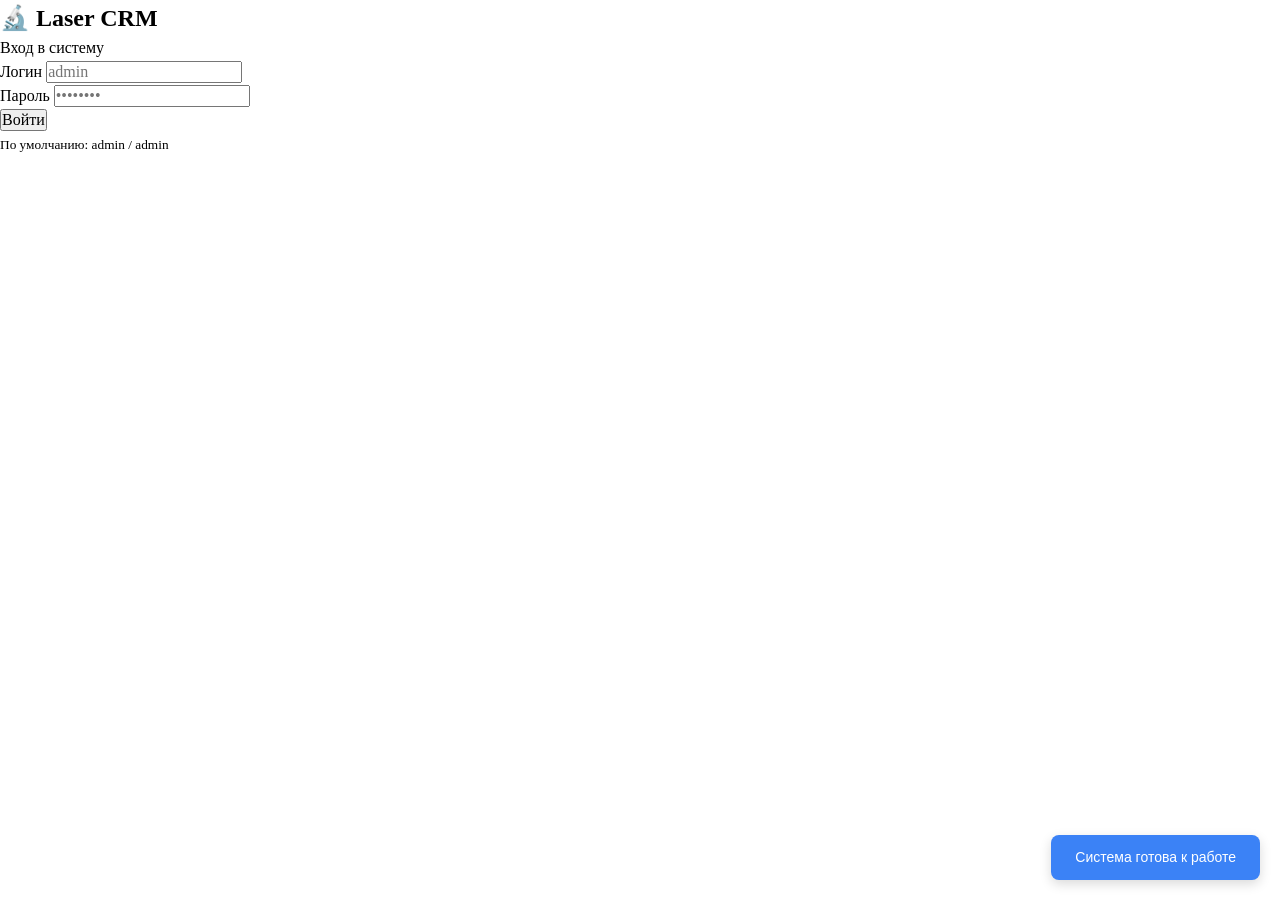
==== frontend/index.html @ 4c5d15ad "Update index.html" ====
<!DOCTYPE html>
<html lang="ru">
<head>
    <meta charset="UTF-8">
    <meta name="viewport" content="width=device-width, initial-scale=1.0">
    <title>Лазерная Мастерская CRM</title>
    
    <!-- Шрифты -->
    <link rel="preconnect" href="https://fonts.googleapis.com">
    <link rel="preconnect" href="https://fonts.gstatic.com" crossorigin>
    <link href="https://fonts.googleapis.com/css2?family=Inter:wght@300;400;500;600;700&display=swap" rel="stylesheet">
    
    <!-- Стили (модульная структура) -->
    <link rel="stylesheet" href="styles/variables.css">
    <link rel="stylesheet" href="styles/base.css">
    <link rel="stylesheet" href="styles/layout.css">
    <link rel="stylesheet" href="styles/components.css">
    <link rel="stylesheet" href="styles/auth.css">
</head>
<body>

    <!-- Экран авторизации (Overlay) -->
    <div id="login-overlay" class="login-overlay">
        <div class="login-card">
            <div class="login-header">
                <h2>🔬 Laser CRM</h2>
                <p>Вход в систему</p>
            </div>
            <form id="login-form" class="login-form">
                <div class="form-group">
                    <label for="username">Логин</label>
                    <input type="text" id="username" name="username" required placeholder="admin">
                </div>
                <div class="form-group">
                    <label for="password">Пароль</label>
                    <input type="password" id="password" name="password" required placeholder="••••••••">
                </div>
                <div id="login-error" class="error-message" style="display: none;"></div>
                <button type="submit" class="btn btn-primary btn-block">Войти</button>
            </form>
            <div class="login-footer">
                <small>По умолчанию: admin / admin</small>
            </div>
        </div>
    </div>

    <!-- Основное приложение CRM (скрыто по умолчанию) -->
    <div id="crm-app" style="display: none;">
        
        <!-- Сайдбар -->
        <aside class="sidebar">
            <div class="sidebar-header">
                <h2>🔬 Laser CRM</h2>
            </div>
            <nav class="nav-menu">
                <a href="#" class="nav-item tab active" data-tab="dashboard-section">
                    <span class="icon">📊</span> Дашборд
                </a>
                <a href="#" class="nav-item tab" data-tab="orders-section">
                    <span class="icon">📦</span> Заказы
                </a>
                <a href="#" class="nav-item tab" data-tab="clients-section">
                    <span class="icon">👥</span> Клиенты
                </a>
                <a href="#" class="nav-item tab" data-tab="inventory-section">
                    <span class="icon">🏭</span> Склад
                </a>
                <a href="#" class="nav-item tab" data-tab="chat-section">
                    <span class="icon">💬</span> Чат (VK)
                </a>
                <a href="#" class="nav-item tab" data-tab="settings-section">
                    <span class="icon">⚙️</span> Настройки
                </a>
            </nav>
            <div class="sidebar-footer">
                <button id="logout-btn" class="btn btn-danger btn-sm">Выйти</button>
            </div>
        </aside>

        <!-- Основной контент -->
        <main class="main-content">
            <!-- Шапка -->
            <header class="header">
                <button class="mobile-menu-btn" id="mobile-menu-toggle">☰</button>
                <h1 id="page-title">Дашборд</h1>
                <div class="user-info">
                    <span id="current-user">Admin</span>
                </div>
            </header>

            <!-- Секции контента -->
            <div class="content-wrapper">
                
                <!-- Дашборд -->
                <section id="dashboard-section" class="content-section active">
                    <div class="dashboard-grid">
                        <div class="card stat-card">
                            <h3>Выручка</h3>
                            <p class="stat-value" id="dash-revenue">0 ₽</p>
                        </div>
                        <div class="card stat-card">
                            <h3>Заказы</h3>
                            <p class="stat-value" id="dash-orders">0</p>
                        </div>
                        <div class="card stat-card">
                            <h3>Средний чек</h3>
                            <p class="stat-value" id="dash-avg">0 ₽</p>
                        </div>
                        <div class="card stat-card">
                            <h3>AI Прогноз</h3>
                            <p class="stat-value" id="dash-predict">--</p>
                        </div>
                    </div>
                    <div class="charts-grid">
                        <div class="card chart-card">
                            <h3>Выручка по услугам</h3>
                            <canvas id="services-chart"></canvas>
                        </div>
                        <div class="card chart-card">
                            <h3>Клиенты по сегментам</h3>
                            <canvas id="segments-chart"></canvas>
                        </div>
                    </div>
                </section>

                <!-- Заказы -->
                <section id="orders-section" class="content-section">
                    <div class="card">
                        <div class="card-header">
                            <h3>Все заказы</h3>
                            <button class="btn btn-primary" onclick="alert('Форма создания заказа (в разработке)')">+ Новый заказ</button>
                        </div>
                        <div class="table-container">
                            <table class="data-table">
                                <thead>
                                    <tr>
                                        <th>ID</th>
                                        <th>Клиент</th>
                                        <th>Услуга</th>
                                        <th>Сумма</th>
                                        <th>Статус</th>
                                        <th>Дата</th>
                                        <th>Действия</th>
                                    </tr>
                                </thead>
                                <tbody id="orders-body">
                                    <!-- Загрузка через JS -->
                                </tbody>
                            </table>
                        </div>
                    </div>
                </section>

                <!-- Клиенты -->
                <section id="clients-section" class="content-section">
                    <div class="card">
                        <h3>База клиентов</h3>
                        <div class="table-container">
                            <table class="data-table">
                                <thead>
                                    <tr>
                                        <th>ID</th>
                                        <th>Имя</th>
                                        <th>Сегмент</th>
                                        <th>LTV</th>
                                        <th>Кэшбэк</th>
                                    </tr>
                                </thead>
                                <tbody id="clients-body">
                                    <!-- Загрузка через JS -->
                                </tbody>
                            </table>
                        </div>
                    </div>
                </section>

                <!-- Склад -->
                <section id="inventory-section" class="content-section">
                    <div class="card">
                        <h3>Складские остатки</h3>
                        <div id="low-stock-alert" class="alert alert-warning" style="display:none;">
                            ⚠️ Внимание! Есть товары с низким остатком.
                        </div>
                        <div class="table-container">
                            <table class="data-table">
                                <thead>
                                    <tr>
                                        <th>Название</th>
                                        <th>Тип</th>
                                        <th>Остаток</th>
                                        <th>Минимум</th>
                                        <th>Цена</th>
                                    </tr>
                                </thead>
                                <tbody id="inventory-body">
                                    <!-- Загрузка через JS -->
                                </tbody>
                            </table>
                        </div>
                    </div>
                </section>

                <!-- Чат -->
                <section id="chat-section" class="content-section">
                    <div class="card chat-container">
                        <h3>Чат с клиентами (VK)</h3>
                        <div class="chat-messages" id="chat-messages">
                            <p class="text-muted">Выберите клиента для просмотра переписки</p>
                        </div>
                        <div class="chat-input-area">
                            <input type="text" id="chat-input" placeholder="Введите сообщение...">
                            <button class="btn btn-primary" id="chat-send-btn">Отправить</button>
                        </div>
                    </div>
                </section>

                <!-- Настройки -->
                <section id="settings-section" class="content-section">
                    <div class="card">
                        <h3>Системные настройки</h3>
                        <button class="btn btn-success" onclick="window.open('/api/system/backup/download', '_blank')">
                            📥 Скачать бэкап БД
                        </button>
                        <br><br>
                        <button class="btn btn-primary" onclick="window.open('/api/system/export/orders', '_blank')">
                            📄 Экспорт заказов (CSV)
                        </button>
                        <br><br>
                        <button class="btn btn-primary" onclick="window.open('/api/system/export/clients', '_blank')">
                            📄 Экспорт клиентов (CSV)
                        </button>
                    </div>
                </section>

            </div>
        </main>
    </div>

    <!-- Подключение главного модуля -->
    <script type="module" src="js/app.js"></script>
</body>
</html>
---- frontend/styles/base.css ----
/* Обнуление и базовые настройки */
*, *::before, *::after {
    box-sizing: border-box;
    margin: 0;
    padding: 0;
}

html {
    font-size: var(--font-size-base);
    scroll-behavior: smooth;
}

body {
    font-family: var(--font-family);
    background-color: var(--bg-body);
    color: var(--text-main);
    line-height: 1.5;
    min-height: 100vh;
    overflow-x: hidden;
    transition: background-color var(--transition-normal), color var(--transition-normal);
}

/* Ссылки */
a {
    text-decoration: none;
    color: inherit;
    transition: color var(--transition-fast);
}

a:hover {
    color: var(--color-primary);
}

/* Списки */
ul, ol {
    list-style: none;
}

/* Изображения и медиа */
img, video, svg {
    max-width: 100%;
    height: auto;
    display: block;
}

/* Формы */
input, textarea, select, button {
    font-family: inherit;
    font-size: inherit;
    outline: none;
}

/* Кастомный скроллбар (Webkit) */
::-webkit-scrollbar {
    width: 8px;
    height: 8px;
}

::-webkit-scrollbar-track {
    background: transparent;
}

::-webkit-scrollbar-thumb {
    background-color: var(--text-muted);
    border-radius: 4px;
    opacity: 0.5;
}

::-webkit-scrollbar-thumb:hover {
    background-color: var(--color-primary);
    opacity: 1;
}

/* Утилиты для скрытия элементов */
.hidden {
    display: none !important;
}
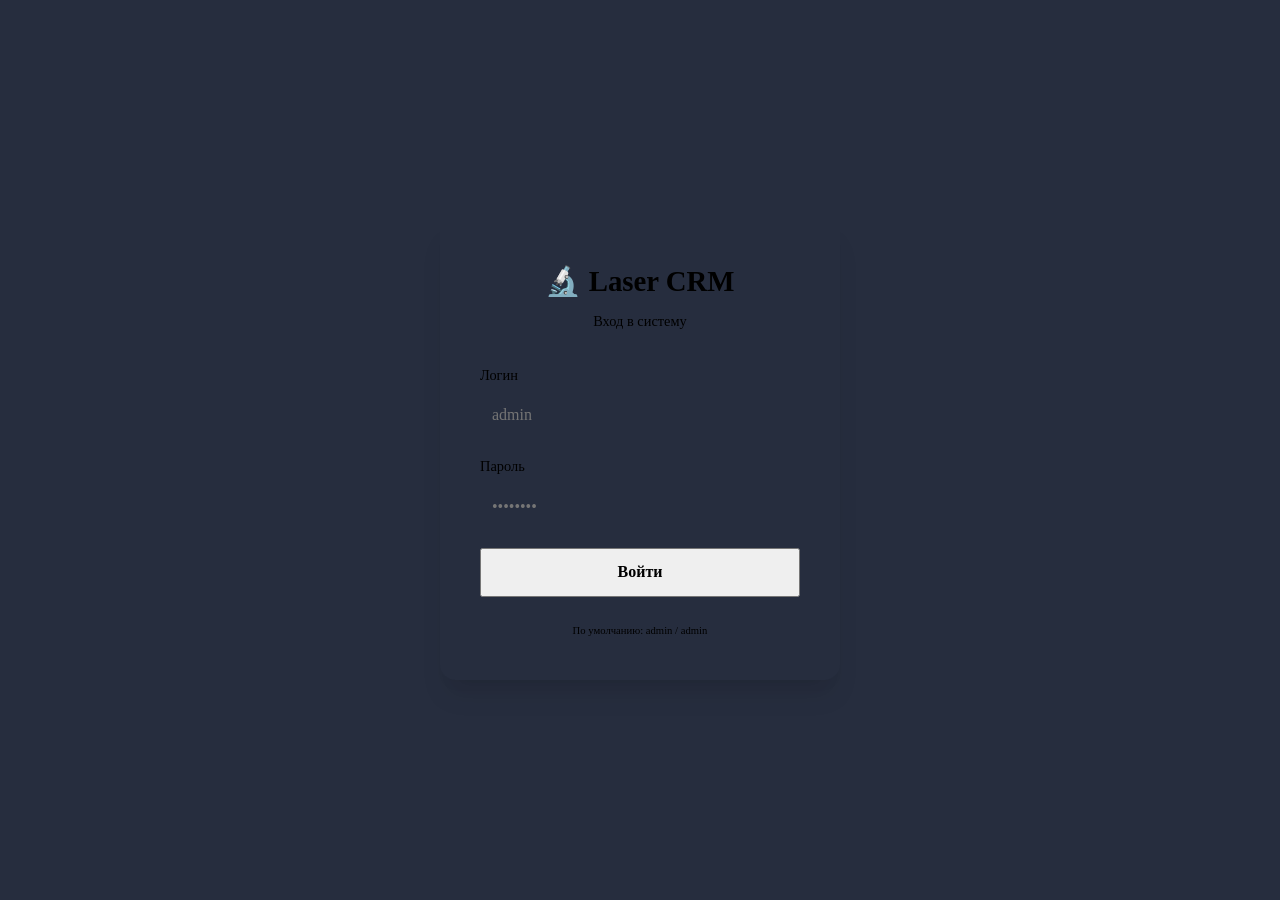
==== commit 0d9ba163: "Update index.html" ====
--- a/frontend/index.html
+++ b/frontend/index.html
@@ -93,6 +93,7 @@
                 
                 <!-- Дашборд -->
                 <section id="dashboard-section" class="content-section active">
+                    <div id="vacation-alert-box" class="alert alert-danger" style="display:none; margin-bottom: 20px;"></div>
                     <div class="dashboard-grid">
                         <div class="card stat-card">
                             <h3>Выручка</h3>
--- a/frontend/styles/auth.css
+++ b/frontend/styles/auth.css
@@ -0,0 +1,101 @@
+/* Стили для экрана авторизации */
+.login-overlay {
+    position: fixed;
+    top: 0;
+    left: 0;
+    width: 100%;
+    height: 100%;
+    background-color: rgba(15, 23, 42, 0.9); /* Темный фон с прозрачностью */
+    backdrop-filter: blur(8px);
+    z-index: 1000;
+    display: flex;
+    align-items: center;
+    justify-content: center;
+}
+
+.login-card {
+    background-color: var(--bg-card);
+    padding: 2.5rem;
+    border-radius: 16px;
+    box-shadow: 0 20px 25px -5px rgba(0, 0, 0, 0.1), 0 10px 10px -5px rgba(0, 0, 0, 0.04);
+    width: 100%;
+    max-width: 400px;
+    border: 1px solid var(--border-color);
+    animation: slideUp 0.4s ease-out;
+}
+
+@keyframes slideUp {
+    from { opacity: 0; transform: translateY(20px); }
+    to { opacity: 1; transform: translateY(0); }
+}
+
+.login-header {
+    text-align: center;
+    margin-bottom: 2rem;
+}
+
+.login-header h2 {
+    font-size: 1.8rem;
+    color: var(--text-primary);
+    margin-bottom: 0.5rem;
+}
+
+.login-header p {
+    color: var(--text-secondary);
+    font-size: 0.9rem;
+}
+
+.login-form .form-group {
+    margin-bottom: 1.25rem;
+}
+
+.login-form label {
+    display: block;
+    margin-bottom: 0.5rem;
+    color: var(--text-secondary);
+    font-size: 0.9rem;
+    font-weight: 500;
+}
+
+.login-form input {
+    width: 100%;
+    padding: 0.75rem;
+    border: 1px solid var(--border-color);
+    border-radius: 8px;
+    background-color: var(--bg-input);
+    color: var(--text-primary);
+    font-size: 1rem;
+    transition: border-color 0.2s;
+    box-sizing: border-box; /* Важно для input внутри form-group */
+}
+
+.login-form input:focus {
+    outline: none;
+    border-color: var(--primary-color);
+    box-shadow: 0 0 0 3px rgba(59, 130, 246, 0.1);
+}
+
+.error-message {
+    background-color: rgba(239, 68, 68, 0.1);
+    color: #ef4444;
+    padding: 0.75rem;
+    border-radius: 8px;
+    margin-bottom: 1rem;
+    font-size: 0.9rem;
+    text-align: center;
+    border: 1px solid rgba(239, 68, 68, 0.2);
+}
+
+.btn-block {
+    width: 100%;
+    padding: 0.85rem;
+    font-size: 1rem;
+    font-weight: 600;
+}
+
+.login-footer {
+    margin-top: 1.5rem;
+    text-align: center;
+    color: var(--text-secondary);
+    font-size: 0.8rem;
+}
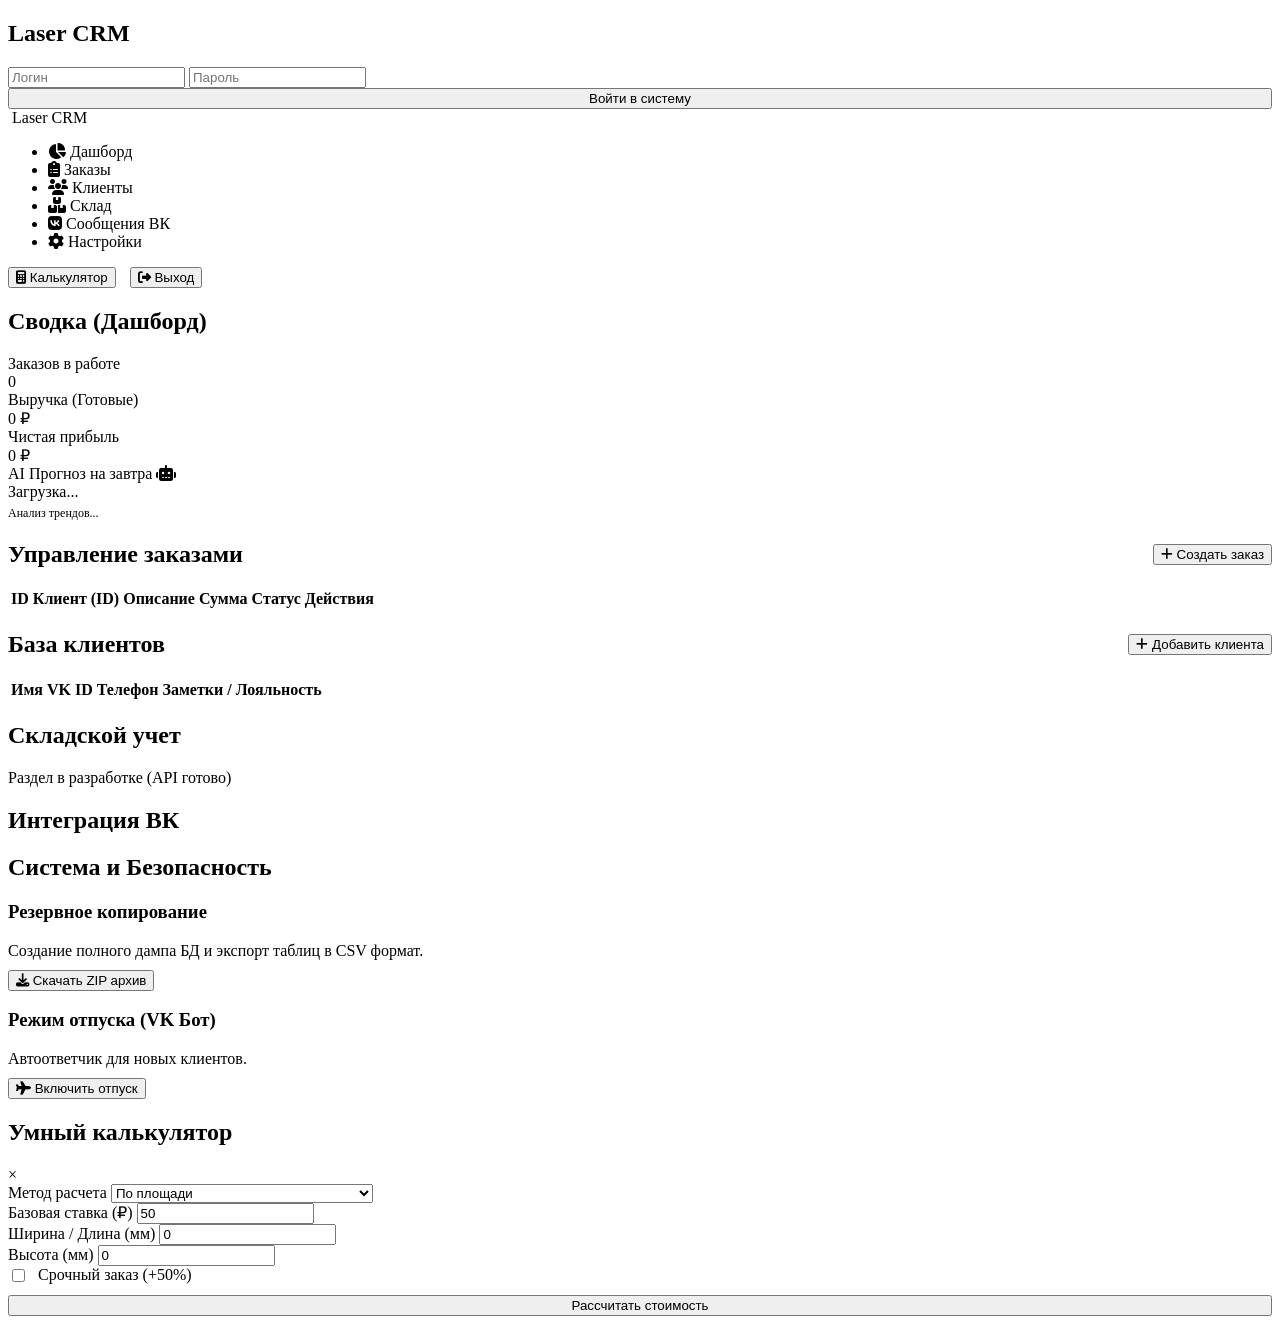
==== commit 9e66333c: "Update index.html" ====
--- a/frontend/index.html
+++ b/frontend/index.html
@@ -3,233 +3,169 @@
 <head>
     <meta charset="UTF-8">
     <meta name="viewport" content="width=device-width, initial-scale=1.0">
-    <title>Лазерная Мастерская CRM</title>
-    
-    <!-- Шрифты -->
-    <link rel="preconnect" href="https://fonts.googleapis.com">
-    <link rel="preconnect" href="https://fonts.gstatic.com" crossorigin>
-    <link href="https://fonts.googleapis.com/css2?family=Inter:wght@300;400;500;600;700&display=swap" rel="stylesheet">
-    
-    <!-- Стили (модульная структура) -->
-    <link rel="stylesheet" href="styles/variables.css">
-    <link rel="stylesheet" href="styles/base.css">
-    <link rel="stylesheet" href="styles/layout.css">
-    <link rel="stylesheet" href="styles/components.css">
-    <link rel="stylesheet" href="styles/auth.css">
+    <title>Laser CRM | Enterprise</title>
+    <link rel="stylesheet" href="styles/style.css">
+    <!-- Иконки -->
+    <link rel="stylesheet" href="https://cdnjs.cloudflare.com/ajax/libs/font-awesome/6.4.0/css/all.min.css">
 </head>
 <body>
 
-    <!-- Экран авторизации (Overlay) -->
-    <div id="login-overlay" class="login-overlay">
+    <!-- Экран авторизации -->
+    <div id="login-view">
         <div class="login-card">
-            <div class="login-header">
-                <h2>🔬 Laser CRM</h2>
-                <p>Вход в систему</p>
-            </div>
-            <form id="login-form" class="login-form">
-                <div class="form-group">
-                    <label for="username">Логин</label>
-                    <input type="text" id="username" name="username" required placeholder="admin">
-                </div>
-                <div class="form-group">
-                    <label for="password">Пароль</label>
-                    <input type="password" id="password" name="password" required placeholder="••••••••">
-                </div>
-                <div id="login-error" class="error-message" style="display: none;"></div>
-                <button type="submit" class="btn btn-primary btn-block">Войти</button>
+            <h2>Laser CRM</h2>
+            <form id="login-form">
+                <input type="text" id="login-username" placeholder="Логин" required autocomplete="username">
+                <input type="password" id="login-password" placeholder="Пароль" required autocomplete="current-password">
+                <button type="submit" class="btn btn-primary" style="width: 100%;">Войти в систему</button>
             </form>
-            <div class="login-footer">
-                <small>По умолчанию: admin / admin</small>
-            </div>
+            <p id="login-error" style="color: red; margin-top: 15px; display: none;">Неверный логин или пароль</p>
         </div>
     </div>
 
-    <!-- Основное приложение CRM (скрыто по умолчанию) -->
-    <div id="crm-app" style="display: none;">
-        
-        <!-- Сайдбар -->
-        <aside class="sidebar">
-            <div class="sidebar-header">
-                <h2>🔬 Laser CRM</h2>
-            </div>
-            <nav class="nav-menu">
-                <a href="#" class="nav-item tab active" data-tab="dashboard-section">
-                    <span class="icon">📊</span> Дашборд
-                </a>
-                <a href="#" class="nav-item tab" data-tab="orders-section">
-                    <span class="icon">📦</span> Заказы
-                </a>
-                <a href="#" class="nav-item tab" data-tab="clients-section">
-                    <span class="icon">👥</span> Клиенты
-                </a>
-                <a href="#" class="nav-item tab" data-tab="inventory-section">
-                    <span class="icon">🏭</span> Склад
-                </a>
-                <a href="#" class="nav-item tab" data-tab="chat-section">
-                    <span class="icon">💬</span> Чат (VK)
-                </a>
-                <a href="#" class="nav-item tab" data-tab="settings-section">
-                    <span class="icon">⚙️</span> Настройки
-                </a>
-            </nav>
-            <div class="sidebar-footer">
-                <button id="logout-btn" class="btn btn-danger btn-sm">Выйти</button>
-            </div>
-        </aside>
-
-        <!-- Основной контент -->
+    <!-- Основной интерфейс CRM -->
+    <div id="app-view">
+        <!-- Боковое меню -->
+        <nav class="sidebar">
+            <div class="sidebar-brand">
+                <i class="fa-solid fa-laser"></i> Laser CRM
+            </div>
+            <ul class="nav-menu">
+                <li class="nav-item active" data-target="dashboard"><i class="fa-solid fa-chart-pie"></i> Дашборд</li>
+                <li class="nav-item" data-target="orders"><i class="fa-solid fa-clipboard-list"></i> Заказы</li>
+                <li class="nav-item" data-target="clients"><i class="fa-solid fa-users"></i> Клиенты</li>
+                <li class="nav-item" data-target="inventory"><i class="fa-solid fa-boxes-stacked"></i> Склад</li>
+                <li class="nav-item" data-target="chat"><i class="fa-brands fa-vk"></i> Сообщения ВК</li>
+                <li class="nav-item" data-target="settings"><i class="fa-solid fa-gear"></i> Настройки</li>
+            </ul>
+        </nav>
+
+        <!-- Главная область -->
         <main class="main-content">
-            <!-- Шапка -->
-            <header class="header">
-                <button class="mobile-menu-btn" id="mobile-menu-toggle">☰</button>
-                <h1 id="page-title">Дашборд</h1>
-                <div class="user-info">
-                    <span id="current-user">Admin</span>
+            <!-- Верхняя панель -->
+            <header class="topbar">
+                <div id="current-date" style="color: var(--text-muted); font-weight: 500;"></div>
+                <div>
+                    <button id="btn-calc-modal" class="btn btn-primary"><i class="fa-solid fa-calculator"></i> Калькулятор</button>
+                    <button id="btn-logout" class="btn" style="margin-left: 10px;"><i class="fa-solid fa-right-from-bracket"></i> Выход</button>
                 </div>
             </header>
 
-            <!-- Секции контента -->
-            <div class="content-wrapper">
+            <!-- Контент -->
+            <div class="content-area">
                 
                 <!-- Дашборд -->
-                <section id="dashboard-section" class="content-section active">
-                    <div id="vacation-alert-box" class="alert alert-danger" style="display:none; margin-bottom: 20px;"></div>
+                <section id="dashboard" class="view-section active">
+                    <h1 class="page-title">Сводка (Дашборд)</h1>
                     <div class="dashboard-grid">
-                        <div class="card stat-card">
-                            <h3>Выручка</h3>
-                            <p class="stat-value" id="dash-revenue">0 ₽</p>
-                        </div>
-                        <div class="card stat-card">
-                            <h3>Заказы</h3>
-                            <p class="stat-value" id="dash-orders">0</p>
-                        </div>
-                        <div class="card stat-card">
-                            <h3>Средний чек</h3>
-                            <p class="stat-value" id="dash-avg">0 ₽</p>
-                        </div>
-                        <div class="card stat-card">
-                            <h3>AI Прогноз</h3>
-                            <p class="stat-value" id="dash-predict">--</p>
-                        </div>
-                    </div>
-                    <div class="charts-grid">
-                        <div class="card chart-card">
-                            <h3>Выручка по услугам</h3>
-                            <canvas id="services-chart"></canvas>
-                        </div>
-                        <div class="card chart-card">
-                            <h3>Клиенты по сегментам</h3>
-                            <canvas id="segments-chart"></canvas>
+                        <div class="card">
+                            <div class="stat-label">Заказов в работе</div>
+                            <div class="stat-value" id="stat-orders">0</div>
+                        </div>
+                        <div class="card">
+                            <div class="stat-label">Выручка (Готовые)</div>
+                            <div class="stat-value" id="stat-revenue" style="color: var(--success);">0 ₽</div>
+                        </div>
+                        <div class="card">
+                            <div class="stat-label">Чистая прибыль</div>
+                            <div class="stat-value" id="stat-profit">0 ₽</div>
+                        </div>
+                        <div class="card" style="border-left: 4px solid var(--warning);">
+                            <div class="stat-label">AI Прогноз на завтра <i class="fa-solid fa-robot"></i></div>
+                            <div class="stat-value" id="stat-ai-forecast">Загрузка...</div>
+                            <div id="stat-ai-trend" style="font-size: 12px; margin-top: 5px; color: var(--text-muted);">Анализ трендов...</div>
                         </div>
                     </div>
                 </section>
 
                 <!-- Заказы -->
-                <section id="orders-section" class="content-section">
+                <section id="orders" class="view-section">
+                    <div style="display: flex; justify-content: space-between; align-items: center;">
+                        <h1 class="page-title">Управление заказами</h1>
+                        <button id="btn-new-order" class="btn btn-success"><i class="fa-solid fa-plus"></i> Создать заказ</button>
+                    </div>
                     <div class="card">
-                        <div class="card-header">
-                            <h3>Все заказы</h3>
-                            <button class="btn btn-primary" onclick="alert('Форма создания заказа (в разработке)')">+ Новый заказ</button>
-                        </div>
-                        <div class="table-container">
-                            <table class="data-table">
-                                <thead>
-                                    <tr>
-                                        <th>ID</th>
-                                        <th>Клиент</th>
-                                        <th>Услуга</th>
-                                        <th>Сумма</th>
-                                        <th>Статус</th>
-                                        <th>Дата</th>
-                                        <th>Действия</th>
-                                    </tr>
-                                </thead>
-                                <tbody id="orders-body">
-                                    <!-- Загрузка через JS -->
-                                </tbody>
-                            </table>
-                        </div>
+                        <table id="orders-table">
+                            <thead>
+                                <tr>
+                                    <th>ID</th>
+                                    <th>Клиент (ID)</th>
+                                    <th>Описание</th>
+                                    <th>Сумма</th>
+                                    <th>Статус</th>
+                                    <th>Действия</th>
+                                </tr>
+                            </thead>
+                            <tbody><!-- Заполняется JS --></tbody>
+                        </table>
                     </div>
                 </section>
 
                 <!-- Клиенты -->
-                <section id="clients-section" class="content-section">
+                <section id="clients" class="view-section">
+                    <div style="display: flex; justify-content: space-between; align-items: center;">
+                        <h1 class="page-title">База клиентов</h1>
+                        <button id="btn-new-client" class="btn btn-success"><i class="fa-solid fa-plus"></i> Добавить клиента</button>
+                    </div>
                     <div class="card">
-                        <h3>База клиентов</h3>
-                        <div class="table-container">
-                            <table class="data-table">
-                                <thead>
-                                    <tr>
-                                        <th>ID</th>
-                                        <th>Имя</th>
-                                        <th>Сегмент</th>
-                                        <th>LTV</th>
-                                        <th>Кэшбэк</th>
-                                    </tr>
-                                </thead>
-                                <tbody id="clients-body">
-                                    <!-- Загрузка через JS -->
-                                </tbody>
-                            </table>
-                        </div>
+                        <table id="clients-table">
+                            <thead>
+                                <tr>
+                                    <th>Имя</th>
+                                    <th>VK ID</th>
+                                    <th>Телефон</th>
+                                    <th>Заметки / Лояльность</th>
+                                </tr>
+                            </thead>
+                            <tbody><!-- Заполняется JS --></tbody>
+                        </table>
                     </div>
                 </section>
 
                 <!-- Склад -->
-                <section id="inventory-section" class="content-section">
+                <section id="inventory" class="view-section">
+                    <h1 class="page-title">Складской учет</h1>
                     <div class="card">
-                        <h3>Складские остатки</h3>
-                        <div id="low-stock-alert" class="alert alert-warning" style="display:none;">
-                            ⚠️ Внимание! Есть товары с низким остатком.
-                        </div>
-                        <div class="table-container">
-                            <table class="data-table">
-                                <thead>
-                                    <tr>
-                                        <th>Название</th>
-                                        <th>Тип</th>
-                                        <th>Остаток</th>
-                                        <th>Минимум</th>
-                                        <th>Цена</th>
-                                    </tr>
-                                </thead>
-                                <tbody id="inventory-body">
-                                    <!-- Загрузка через JS -->
-                                </tbody>
-                            </table>
-                        </div>
-                    </div>
-                </section>
-
-                <!-- Чат -->
-                <section id="chat-section" class="content-section">
-                    <div class="card chat-container">
-                        <h3>Чат с клиентами (VK)</h3>
-                        <div class="chat-messages" id="chat-messages">
-                            <p class="text-muted">Выберите клиента для просмотра переписки</p>
-                        </div>
-                        <div class="chat-input-area">
-                            <input type="text" id="chat-input" placeholder="Введите сообщение...">
-                            <button class="btn btn-primary" id="chat-send-btn">Отправить</button>
+                        <p style="color: var(--text-muted);">Раздел в разработке (API готово)</p>
+                    </div>
+                </section>
+
+                <!-- Чат ВК -->
+                <section id="chat" class="view-section">
+                    <h1 class="page-title">Интеграция ВК</h1>
+                    <div class="chat-container">
+                        <div class="chat-sidebar" id="chat-client-list">
+                            <!-- Список клиентов с ВК ID заполняется JS -->
+                        </div>
+                        <div class="chat-main" id="chat-window" style="display: none;">
+                            <div style="padding: 15px; border-bottom: 1px solid var(--border); font-weight: bold; background: var(--surface);" id="chat-current-client">
+                                Выберите диалог
+                            </div>
+                            <div class="chat-messages" id="chat-messages-container" style="display: flex; flex-direction: column;">
+                                <!-- Сообщения -->
+                            </div>
+                            <div class="chat-input-area">
+                                <input type="text" id="chat-input" placeholder="Написать сообщение клиенту в ВК...">
+                                <button id="btn-send-msg" class="btn btn-primary"><i class="fa-solid fa-paper-plane"></i></button>
+                            </div>
                         </div>
                     </div>
                 </section>
 
                 <!-- Настройки -->
-                <section id="settings-section" class="content-section">
-                    <div class="card">
-                        <h3>Системные настройки</h3>
-                        <button class="btn btn-success" onclick="window.open('/api/system/backup/download', '_blank')">
-                            📥 Скачать бэкап БД
-                        </button>
-                        <br><br>
-                        <button class="btn btn-primary" onclick="window.open('/api/system/export/orders', '_blank')">
-                            📄 Экспорт заказов (CSV)
-                        </button>
-                        <br><br>
-                        <button class="btn btn-primary" onclick="window.open('/api/system/export/clients', '_blank')">
-                            📄 Экспорт клиентов (CSV)
-                        </button>
+                <section id="settings" class="view-section">
+                    <h1 class="page-title">Система и Безопасность</h1>
+                    <div class="dashboard-grid">
+                        <div class="card">
+                            <h3>Резервное копирование</h3>
+                            <p style="color: var(--text-muted); margin: 10px 0;">Создание полного дампа БД и экспорт таблиц в CSV формат.</p>
+                            <button id="btn-backup" class="btn btn-primary"><i class="fa-solid fa-download"></i> Скачать ZIP архив</button>
+                        </div>
+                        <div class="card">
+                            <h3>Режим отпуска (VK Бот)</h3>
+                            <p style="color: var(--text-muted); margin: 10px 0;">Автоответчик для новых клиентов.</p>
+                            <button class="btn btn-warning" onclick="alert('Функция настраивается в system_settings')"><i class="fa-solid fa-plane"></i> Включить отпуск</button>
+                        </div>
                     </div>
                 </section>
 
@@ -237,7 +173,45 @@
         </main>
     </div>
 
-    <!-- Подключение главного модуля -->
-    <script type="module" src="js/app.js"></script>
+    <!-- Модалки (Скрыты по умолчанию) -->
+    <!-- Калькулятор -->
+    <div class="modal-overlay" id="modal-calc">
+        <div class="modal-content">
+            <div class="modal-header">
+                <h2>Умный калькулятор</h2>
+                <span class="close-modal" data-modal="modal-calc">&times;</span>
+            </div>
+            <div class="form-group">
+                <label>Метод расчета</label>
+                <select id="calc-method" class="form-control">
+                    <option value="area">По площади</option>
+                    <option value="perimeter">Длина реза (Периметр)</option>
+                    <option value="time">По времени станка</option>
+                    <option value="complex">Комбинированный (Резка + Материал)</option>
+                </select>
+            </div>
+            <div class="form-group">
+                <label>Базовая ставка (₽)</label>
+                <input type="number" id="calc-rate" class="form-control" value="50">
+            </div>
+            <div class="form-group">
+                <label>Ширина / Длина (мм)</label>
+                <input type="number" id="calc-w" class="form-control" value="0">
+            </div>
+            <div class="form-group">
+                <label>Высота (мм)</label>
+                <input type="number" id="calc-h" class="form-control" value="0">
+            </div>
+            <div class="form-group" style="display: flex; align-items: center; gap: 10px;">
+                <input type="checkbox" id="calc-rush">
+                <label style="margin: 0;">Срочный заказ (+50%)</label>
+            </div>
+            <button id="btn-do-calc" class="btn btn-primary" style="width: 100%; margin-top: 10px;">Рассчитать стоимость</button>
+            <div id="calc-result" style="margin-top: 15px; font-size: 20px; font-weight: bold; text-align: center; color: var(--success);"></div>
+        </div>
+    </div>
+
+    <!-- Подключаем скрипт (создадим в следующем шаге) -->
+    <script src="app.js"></script>
 </body>
 </html>
